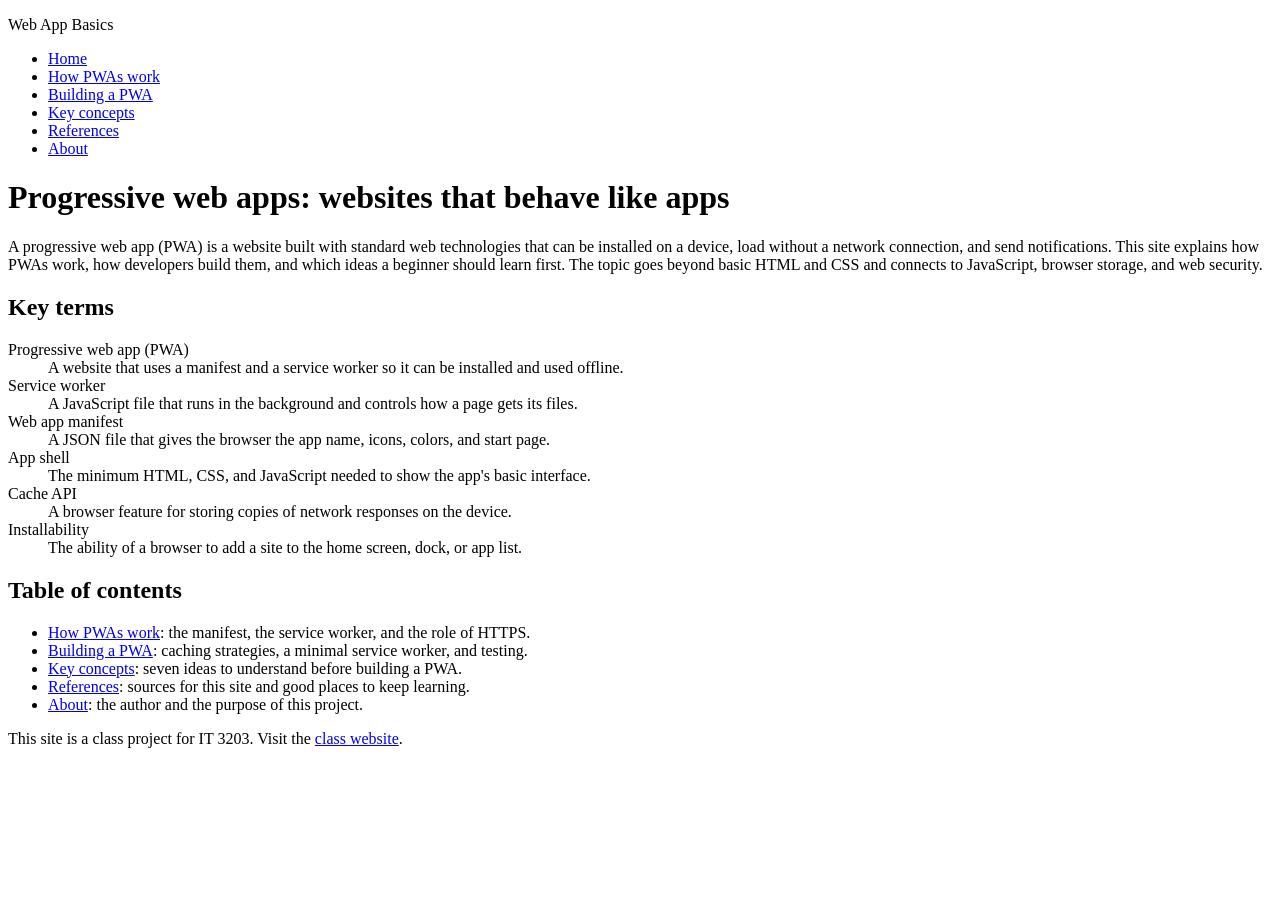
==== index.html @ 61d9f23a "Add files via upload" ====
<!DOCTYPE html>
<html lang="en">
<head>
  <meta charset="UTF-8">
  <meta name="viewport" content="width=device-width, initial-scale=1.0">
  <meta name="description" content="An introduction to progressive web apps: what they are, how they work, and how to build one.">
  <title>Web App Basics | Home</title>
  <!-- One shared stylesheet for the whole site -->
  <link rel="stylesheet" href="css/styles.css">
</head>
<body>

  <!-- Site header and main menu (identical on every page) -->
  <header id="site-header">
    <p class="site-name">Web App Basics</p>
    <nav aria-label="Main menu">
      <ul>
        <li><a href="index.html" aria-current="page">Home</a></li>
        <li><a href="topic1.html">How PWAs work</a></li>
        <li><a href="topic2.html">Building a PWA</a></li>
        <li><a href="concepts.html">Key concepts</a></li>
        <li><a href="references.html">References</a></li>
        <li><a href="about.html">About</a></li>
      </ul>
    </nav>
  </header>

  <!-- Page content -->
  <main>

    <!-- Cover section: title and abstract -->
    <h1>Progressive web apps: websites that behave like apps</h1>

    <p class="intro">
      A progressive web app (PWA) is a website built with standard web technologies
      that can be installed on a device, load without a network connection, and send
      notifications. This site explains how PWAs work, how developers build them, and
      which ideas a beginner should learn first. The topic goes beyond basic HTML and
      CSS and connects to JavaScript, browser storage, and web security.
    </p>

    <!-- Key terms used throughout the site -->
    <h2>Key terms</h2>
    <dl>
      <dt>Progressive web app (PWA)</dt>
      <dd>A website that uses a manifest and a service worker so it can be installed and used offline.</dd>

      <dt>Service worker</dt>
      <dd>A JavaScript file that runs in the background and controls how a page gets its files.</dd>

      <dt>Web app manifest</dt>
      <dd>A JSON file that gives the browser the app name, icons, colors, and start page.</dd>

      <dt>App shell</dt>
      <dd>The minimum HTML, CSS, and JavaScript needed to show the app's basic interface.</dd>

      <dt>Cache API</dt>
      <dd>A browser feature for storing copies of network responses on the device.</dd>

      <dt>Installability</dt>
      <dd>The ability of a browser to add a site to the home screen, dock, or app list.</dd>
    </dl>

    <!-- Table of contents with links to every other page -->
    <h2>Table of contents</h2>
    <ul>
      <li>
        <a href="topic1.html">How PWAs work</a>:
        the manifest, the service worker, and the role of HTTPS.
      </li>
      <li>
        <a href="topic2.html">Building a PWA</a>:
        caching strategies, a minimal service worker, and testing.
      </li>
      <li>
        <a href="concepts.html">Key concepts</a>:
        seven ideas to understand before building a PWA.
      </li>
      <li>
        <a href="references.html">References</a>:
        sources for this site and good places to keep learning.
      </li>
      <li>
        <a href="about.html">About</a>:
        the author and the purpose of this project.
      </li>
    </ul>

  </main>

 <!-- Footer: class project note with link to the class website -->
  <footer>
    <p>
      This site is a class project for IT 3203.
      Visit the <a href="https://ksuweb.github.io/IT3203/">class website</a>.
    </p>
  </footer>

</body>
</html>
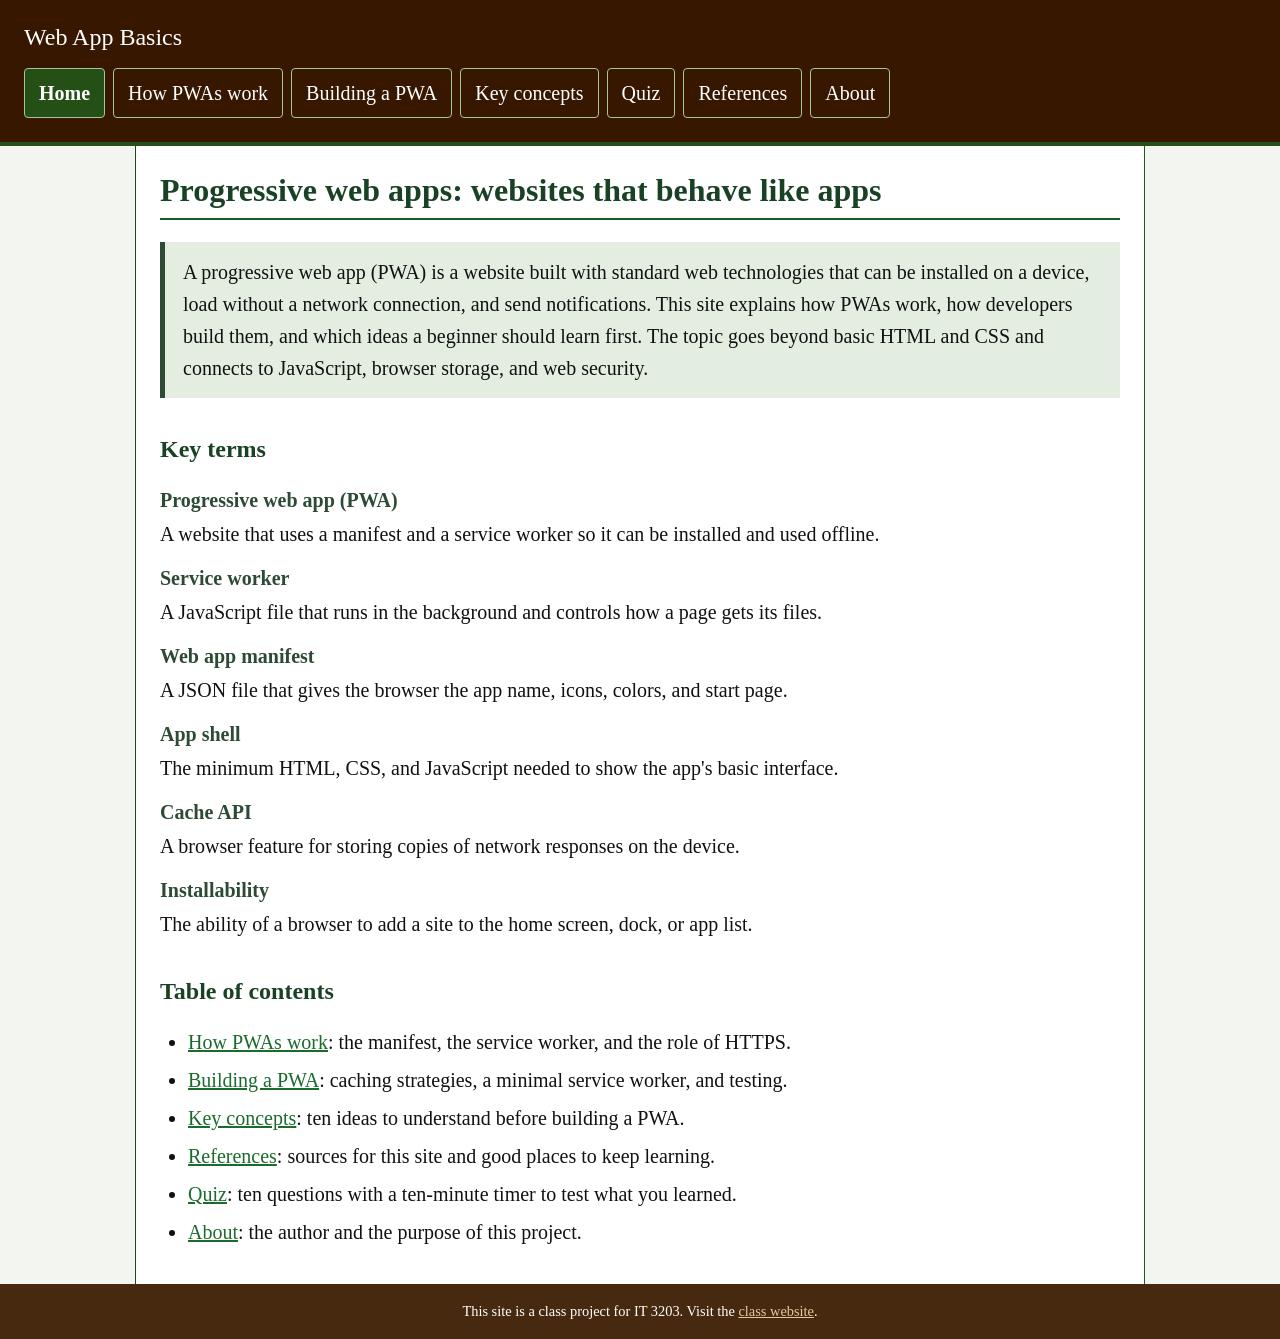
==== commit 1bc4a7e7: "Add files via upload" ====
--- a/index.html
+++ b/index.html
@@ -19,7 +19,8 @@
         <li><a href="topic1.html">How PWAs work</a></li>
         <li><a href="topic2.html">Building a PWA</a></li>
         <li><a href="concepts.html">Key concepts</a></li>
-        <li><a href="references.html">References</a></li>
+        <li><a href="quiz.html">Quiz</a></li>
+           <li><a href="references.html">References</a></li>
         <li><a href="about.html">About</a></li>
       </ul>
     </nav>
@@ -74,11 +75,15 @@
       </li>
       <li>
         <a href="concepts.html">Key concepts</a>:
-        seven ideas to understand before building a PWA.
+        ten ideas to understand before building a PWA.
       </li>
       <li>
         <a href="references.html">References</a>:
         sources for this site and good places to keep learning.
+      </li>
+      <li>
+        <a href="quiz.html">Quiz</a>:
+        ten questions with a ten-minute timer to test what you learned.
       </li>
       <li>
         <a href="about.html">About</a>:
--- a/css/styles.css
+++ b/css/styles.css
@@ -0,0 +1,651 @@
+/* ==========================================================
+   styles.css
+   IT 3203 Web Development Project, Milestone 1
+   Topic: Progressive web apps
+
+   One stylesheet for the whole site. Sections:
+   1. Base styles and fonts
+   2. Header and main menu
+   3. Page layout
+   4. Headings, text, lists, and links
+   5. Intro box, cards, and concept grid
+   6. Tables
+   7. Images and code samples
+   8. Footer
+   ========================================================== */
+
+
+/* ===== 1. Base styles and fonts (element selectors) ===== */
+
+/* Body text is Times New Roman; headings use a separate serif font */
+body {
+  font-family: "Times New Roman", Times, serif;
+  font-size: 20px;
+  line-height: 1.6;
+  color: #111111;
+  background-color: #f3f5f0;
+  margin: 0;
+}
+
+h1, h2, h3 {
+  font-family: "Palantino Linotype", Palantino, "Book Antiqua", Georgia, serif;
+  color: #194124;
+  line-height: 1.25;
+}
+
+
+/* ===== 2. Header and main menu ===== */
+
+/* ID selector: the header appears once per page */
+#site-header {
+  background-color: #381701;
+  padding: 18px 24px;
+  border-bottom: 4px solid #274e1b;
+}
+
+/* Site name shown above the menu on every page */
+.site-name {
+  margin: 0 0 12px 0;
+  font-family: "Palantino Linotype", Palantino, "Book Antiqua", Georgia, serif;
+  font-size: 1.5rem;
+  color: #ffffff;
+}
+
+/* Flexbox lays the menu items out in a row and wraps them if needed */
+nav ul {
+  display: flex;
+  flex-wrap: wrap;
+  gap: 8px;
+  margin: 0;
+  padding: 0;
+  list-style: none;
+}
+
+/* Descendant selector: only links inside the nav */
+nav a {
+  display: block;
+  padding: 8px 14px;
+  color: #ffffff;
+  text-decoration: none;
+  border: 1px solid #a8c3a0;
+  border-radius: 4px;
+}
+
+/* Hover effect: invert the colors */
+nav a:hover {
+  background-color: #ffffff;
+  color: #3d2009;
+}
+
+/* Attribute selector: highlights the link for the page being viewed */
+nav a[aria-current="page"] {
+  background-color: #245016;
+  color: #ffffff;
+  font-weight: bold;
+}
+
+
+/* ===== 3. Page layout ===== */
+
+/* Centers the content and limits line length for readability */
+main {
+  max-width: 960px;
+  margin: 0 auto;
+  padding: 24px;
+  background-color: #ffffff;
+  border-left: 1px solid #194d17;
+  border-right: 1px solid #1c5a24;
+}
+
+
+/* ===== 4. Headings, text, lists, and links ===== */
+
+h1 {
+  margin-top: 0;
+  font-size: 2rem;
+  padding-bottom: 8px;
+  border-bottom: 2px solid #1c5a24;
+}
+
+h2 {
+  margin-top: 36px;
+  font-size: 1.5rem;
+}
+
+h3 {
+  margin-top: 24px;
+  font-size: 1.2rem;
+}
+
+ul, ol {
+  margin: 12px 0;
+  padding-left: 28px;
+}
+
+li {
+  margin-bottom: 6px;
+}
+
+/* Definition lists are used for key terms */
+dt {
+  margin-top: 12px;
+  font-weight: bold;
+  color: #2d4a35;
+}
+
+dd {
+  margin: 2px 0 0 0;
+}
+
+/* Links in the page content: green, with a hover color change and underline */
+main a {
+  color: #1a6b2c;
+}
+
+main a:hover {
+  color: #0e3d19;
+  text-decoration: underline;
+}
+
+
+/* ===== 5. Intro box, cards, and concept grid ===== */
+
+/* Class selector: summary paragraph at the top of the home page */
+.intro {
+  padding: 14px 18px;
+  background-color: #e4eee0;
+  border-left: 5px solid #2d4a35;
+}
+
+/* Class selector: a bordered box used for each key concept */
+.card {
+  padding: 16px 20px;
+  background-color: #154d1c;
+  border: 1px solid #15501f;
+  border-radius: 6px;
+}
+
+.card h2 {
+  margin-top: 0;
+  font-size: 1.2rem;
+  color:#ffffff;
+}
+
+.card p {
+  margin: 0;
+  color: #ffffff;
+}
+
+.card a {
+  color: #cfeec0;
+}
+
+/* CSS grid: cards fill the row and wrap to new rows on narrower screens */
+.concept-grid {
+  display: grid;
+  grid-template-columns: repeat(auto-fit, minmax(280px, 1fr));
+  gap: 20px;
+  margin-top: 16px;
+}
+
+
+/* ===== 6. Tables ===== */
+
+table {
+  width: 100%;
+  margin: 16px 0;
+  border-collapse: collapse;
+}
+
+caption {
+  padding-bottom: 8px;
+  text-align: left;
+  font-weight: bold;
+  color: #2d4a35;
+}
+
+th, td {
+  padding: 10px 12px;
+  border: 1px solid #1e6132;
+  text-align: left;
+  vertical-align: top;
+}
+
+th {
+  background-color: #194124;
+  color: #ffffff;
+}
+
+/* Light stripes make long rows easier to follow */
+tbody tr:nth-child(even) {
+  background-color: #e4eee0;
+}
+
+
+/* ===== 7. Images and code samples ===== */
+
+/* Images never grow wider than their container */
+img {
+  max-width: 100%;
+  height: auto;
+}
+
+figure {
+  margin: 20px 0;
+  padding: 12px;
+  border: 1px solid #185c18;
+  background-color: #ffffff;
+}
+
+figcaption {
+  margin-top: 8px;
+  font-size: 0.9rem;
+  color: #444444;
+}
+
+/* Code samples: monospace font on a light background */
+pre {
+  padding: 14px;
+  overflow-x: auto;
+  background-color: #14301a;
+  color: #f1f5ee;
+  border: 1px solid #175825;
+  border-radius: 4px;
+  font-size: 0.85rem;
+  line-height: 1.5;
+}
+
+code {
+  font-family: "Courier New", Courier, monospace;
+}
+
+
+/* ===== 8. Footer ===== */
+
+footer {
+  padding: 16px 24px;
+  background-color: #472910;
+  color: #ffffff;
+  text-align: center;
+  font-size: 0.9rem;
+}
+
+footer p {
+  margin: 0;
+}
+
+footer a {
+  color: #e3c9a0;
+}
+
+footer a:hover {
+  color: #ffffff;
+}
+
+
+/* ===== 9. Quiz page ===== */
+
+/* Colors used by the quiz, defined once so they are easy to change */
+:root {
+  --color-green: #194124;
+  --color-brown: #6b4423;
+  --color-pale: #e4eee0;
+  --color-line: #c8d0c0;
+  --color-pass: #1f6b3a;
+  --color-pass-bg: #e6f3e8;
+  --color-fail: #9b2c2c;
+  --color-fail-bg: #fbeceb;
+}
+
+/* The hidden attribute must win over any display rule below */
+[hidden] {
+  display: none !important;
+}
+
+/* Rules box at the top of the quiz page */
+.quiz-intro {
+  padding: 16px 20px;
+  background-color: var(--color-pale);
+  border-left: 5px solid var(--color-green);
+}
+
+.quiz-intro h2 {
+  margin-top: 0;
+}
+
+/* Buttons: filled green by default, inverted on hover */
+.btn {
+  display: inline-block;
+  padding: 10px 22px;
+  font: inherit;
+  font-weight: bold;
+  color: #ffffff;
+  background-color: var(--color-green);
+  border: 2px solid var(--color-green);
+  border-radius: 4px;
+  cursor: pointer;
+}
+
+.btn:hover {
+  color: var(--color-green);
+  background-color: #ffffff;
+}
+
+.btn:focus-visible {
+  outline: 3px solid var(--color-brown);
+  outline-offset: 2px;
+}
+
+.btn:disabled {
+  opacity: 0.5;
+  cursor: not-allowed;
+}
+
+/* Outlined brown button for Reset */
+.btn-secondary {
+  color: var(--color-brown);
+  background-color: #ffffff;
+  border-color: var(--color-brown);
+}
+
+.btn-secondary:hover {
+  color: #ffffff;
+  background-color: var(--color-brown);
+}
+
+.form-buttons {
+  display: flex;
+  flex-wrap: wrap;
+  gap: 12px;
+  margin-top: 8px;
+}
+
+/* Countdown bar: sticks to the top of the screen while the quiz is open */
+.quiz-timer {
+  position: sticky;
+  top: 0;
+  z-index: 5;
+  display: flex;
+  align-items: center;
+  justify-content: space-between;
+  margin: 16px 0;
+  padding: 10px 16px;
+  font-weight: bold;
+  background-color: #ffffff;
+  border: 2px solid var(--color-green);
+  border-radius: 4px;
+}
+
+.quiz-timer .time {
+  font-size: 1.4rem;
+  font-variant-numeric: tabular-nums;
+  color: var(--color-green);
+}
+
+/* Last minute: the bar turns red */
+.quiz-timer.low {
+  border-color: var(--color-fail);
+}
+
+.quiz-timer.low .time {
+  color: var(--color-fail);
+}
+
+/* One bordered box per question */
+.question {
+  margin: 0 0 20px;
+  padding: 16px 20px 12px;
+  background-color: #fafaf7;
+  border: 1px solid var(--color-line);
+  border-radius: 6px;
+}
+
+/* A floated legend wraps like normal text instead of sitting on the border line */
+.question legend {
+  float: left;
+  width: 100%;
+  margin: 0 0 10px;
+  padding: 0;
+  font-weight: bold;
+}
+
+.question legend + * {
+  clear: both;
+}
+
+.question::after {
+  content: "";
+  display: block;
+  clear: both;
+}
+
+.q-number {
+  display: block;
+  margin-bottom: 2px;
+  font-size: 0.8rem;
+  letter-spacing: 0.06em;
+  text-transform: uppercase;
+  color: var(--color-brown);
+}
+
+.hint {
+  margin: 0 0 6px;
+  font-size: 0.9rem;
+  font-style: italic;
+}
+
+/* Each choice is a whole clickable row */
+.option {
+  display: flex;
+  align-items: flex-start;
+  gap: 10px;
+  margin: 4px 0;
+  padding: 8px 10px;
+  border: 1px solid transparent;
+  border-radius: 4px;
+  cursor: pointer;
+}
+
+.option:hover {
+  background-color: var(--color-pale);
+  border-color: var(--color-line);
+}
+
+.option input {
+  flex-shrink: 0;
+  width: 1.15em;
+  height: 1.15em;
+  margin: 0.25em 0 0;
+  accent-color: var(--color-green);
+}
+
+/* Fill-in-the-blank text box that sits inside the sentence */
+.answer-input {
+  width: 9em;
+  max-width: 100%;
+  margin: 0 4px;
+  padding: 3px 8px;
+  font: inherit;
+  font-weight: normal;
+  color: #111111;
+  background-color: #ffffff;
+  border: 2px solid #8a9a82;
+  border-radius: 4px;
+}
+
+.answer-input:focus {
+  border-color: var(--color-green);
+  outline: 2px solid #a8c3a0;
+}
+
+/* After grading, each question box takes the color of its result */
+.question.correct {
+  background-color: var(--color-pass-bg);
+  border: 2px solid var(--color-pass);
+}
+
+.question.incorrect {
+  background-color: var(--color-fail-bg);
+  border: 2px solid var(--color-fail);
+}
+
+/* Results panel */
+.results {
+  margin: 24px 0;
+  padding: 16px 20px;
+  border: 1px solid var(--color-line);
+  border-radius: 6px;
+}
+
+.results:focus {
+  outline: none;
+}
+
+.results h2 {
+  margin-top: 0;
+}
+
+.result-banner {
+  padding: 12px 18px;
+  border: 2px solid;
+  border-radius: 6px;
+}
+
+.result-banner p {
+  margin: 4px 0;
+}
+
+.result-banner.pass {
+  color: #14472a;
+  background-color: var(--color-pass-bg);
+  border-color: var(--color-pass);
+}
+
+.result-banner.fail {
+  color: #7a1f1f;
+  background-color: var(--color-fail-bg);
+  border-color: var(--color-fail);
+}
+
+.result-status {
+  font-size: 1.6rem;
+  font-weight: bold;
+}
+
+.result-score {
+  font-size: 1.2rem;
+  font-weight: bold;
+}
+
+.time-note {
+  font-style: italic;
+  color: var(--color-fail);
+}
+
+/* Four summary tiles in a CSS grid */
+.result-stats {
+  display: grid;
+  grid-template-columns: repeat(auto-fit, minmax(140px, 1fr));
+  gap: 12px;
+  margin: 16px 0;
+  padding: 0;
+  list-style: none;
+}
+
+.stat {
+  margin: 0;
+  padding: 10px 14px;
+  text-align: center;
+  background-color: #ffffff;
+  border: 1px solid var(--color-line);
+  border-radius: 6px;
+}
+
+.stat-label {
+  display: block;
+  font-size: 0.85rem;
+}
+
+.stat-value {
+  display: block;
+  font-size: 1.5rem;
+  font-weight: bold;
+  color: var(--color-green);
+}
+
+.stat-value.good {
+  color: var(--color-pass);
+}
+
+.stat-value.bad {
+  color: var(--color-fail);
+}
+
+/* Question-by-question review */
+.review-list {
+  margin: 12px 0 20px;
+  padding: 0;
+  list-style: none;
+}
+
+.review-item {
+  margin: 0 0 12px;
+  padding: 10px 16px;
+  border-left: 6px solid;
+  border-radius: 4px;
+}
+
+.review-item p {
+  margin: 4px 0;
+}
+
+.review-item.correct {
+  background-color: var(--color-pass-bg);
+  border-left-color: var(--color-pass);
+}
+
+.review-item.incorrect {
+  background-color: var(--color-fail-bg);
+  border-left-color: var(--color-fail);
+}
+
+.review-head {
+  display: flex;
+  flex-wrap: wrap;
+  align-items: center;
+  gap: 10px;
+}
+
+.badge {
+  padding: 2px 10px;
+  font-size: 0.85rem;
+  font-weight: bold;
+  color: #ffffff;
+  border-radius: 12px;
+}
+
+.review-item.correct .badge {
+  background-color: var(--color-pass);
+}
+
+.review-item.incorrect .badge {
+  background-color: var(--color-fail);
+}
+
+.points {
+  margin-left: auto;
+  font-weight: bold;
+}
+
+.review-question {
+  font-style: italic;
+}
+
+.explanation {
+  font-size: 0.95rem;
+}
+
+/* Current page in the menu: white text so it stays readable on the dark green tab */
+nav a[aria-current="page"] {
+  color: #ffffff;
+}
